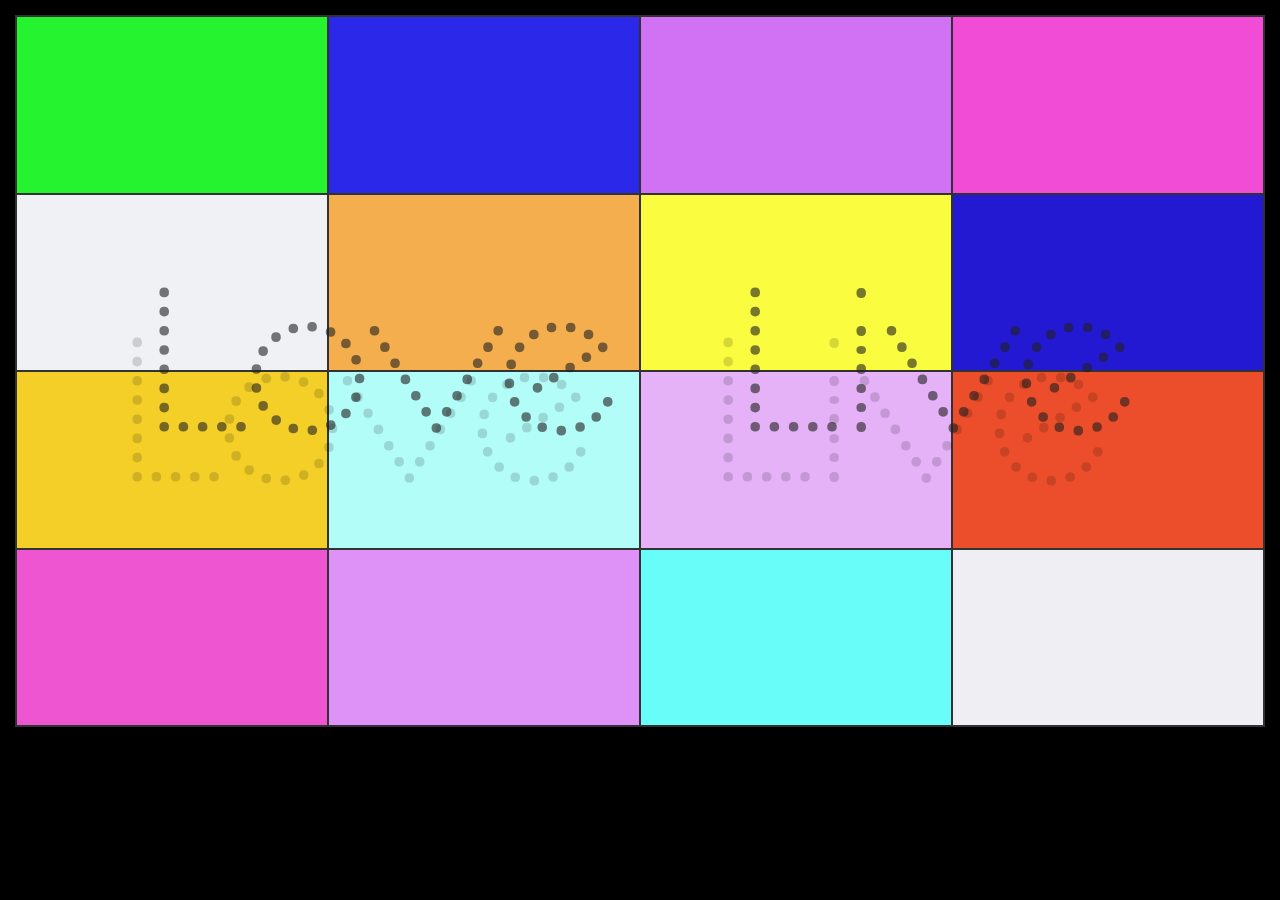
==== main.html @ 3c4b6755 "First commit" ====
<!DOCTYPE html>
<html>
  <head>
    <title>Stage Backdrop in the style of Love Live Mogyutto "love" de Sekkin Chuu!</title>
    <link rel='stylesheet' type='text/css' href='./style.css'>
  </head>
  <body>
    <div class='main'>
      <div class='my-row'>
        <div class='panel-wrapper p1'><div></div></div>
        <div class='panel-wrapper p2'><div></div></div>
        <div class='panel-wrapper p3'><div></div></div>
        <div class='panel-wrapper p4'><div></div></div>
      </div>
      <div class='my-row'>
        <div class='panel-wrapper p5'><div></div></div>
        <div class='panel-wrapper p6'><div></div></div>
        <div class='panel-wrapper p7'><div></div></div>
        <div class='panel-wrapper p8'><div></div></div>
      </div>
      <div class='my-row'>
        <div class='panel-wrapper p9'><div></div></div>
        <div class='panel-wrapper p10'><div></div></div>
        <div class='panel-wrapper p11'><div></div></div>
        <div class='panel-wrapper p12'><div></div></div>
      </div>
      <div class='my-row'>
        <div class='panel-wrapper p13'><div></div></div>
        <div class='panel-wrapper p14'><div></div></div>
        <div class='panel-wrapper p15'><div></div></div>
        <div class='panel-wrapper p16'><div></div></div>
      </div>
      <p class='dotted-font'>Love Live</p>
    </div>
  </body>
</html>
---- style.css ----
/*===================================*/
/* apply a natural box layout model to all elements, but allowing components to change */
html {
    box-sizing: border-box;
}
*, *:before, *:after {
      box-sizing: inherit;
}
/*===================================*/
body {
  background: #000000;
  margin: 15px 15px;
}
.main {
  border-left: 2px solid #323232;
  border-top: 2px solid #323232;
  /* the border properties above form the top
   * and left side of the full grid */
  display: table;
  min-height: 400px; /* Maybe change this? */
  min-width: 711px; /* 711:400 is 16:9 aspect ratio */
  min-height: 200px; /* Maybe change this? */
  min-width: 355px; /* 711:400 is 16:9 aspect ratio */
  position: relative;
  width: 100%;
}
.main > p {
  color: rgba(32,32,32,0.60);
  font-size: 100px;
  font-size: 15vw;
  margin: 0px 0px;
  padding: 0px 0px;
  position: absolute;
  text-align: center;
  text-shadow: -3vh 5.5vh rgba(0, 0, 0, 0.15);
  top: 37%;
  width: 100%;
  z-index: 2;
}
.my-row {
  display: table-row;
}
div.panel-wrapper {
  border-bottom: 2px solid #323232;
  border-right: 2px solid #323232;
  /* the border properties above form
   * the right and bottom of each panel */
  border-collapse: collapse;
  display: table-cell;
  padding-bottom: 14.07%;
  position: relative;
  width: 25%;
}
div.panel-wrapper > div {
  position: absolute;
  top: 0; bottom: 0; left: 0; right: 0;
  text-align: center;
}
.p1 {
  background: #25F32F;
}
.p2 {
  background: #2C28E9;
}
.p3 {
  background: #D171F3;
}
.p4 {
  background: #F04CD6;
}
.p5 {
  background: #F0F1F4;
}
.p6 {
  background: #F4AE4E;
}
.p7 {
  background: #FAFD3F;
}
.p8 {
  background: #2319D3;
}
.p9 {
  background: #F4CF28;
}
.p10 {
  background: #B3FDF9;
}
.p11 {
  background: #E5B2F8;
}
.p12 {
  background: #EC4E2B;
}
.p13 {
  background: #EE55D0;
}
.p14{
  background: #DE92F7;
}
.p15 {
  background: #69FDF9;
}
.p16 {
  background: #EFEEF3;
}

@font-face {
  font-family: 'Dotline'; /* http://www.fontspace.com/honey-and-death/dotline */
  src: url('DOTLRG__.TTF')  format('truetype')
}
.dotted-font {
  font-family: 'Dotline', Fallback, sans-serif;
  font-size: xx-large;
}
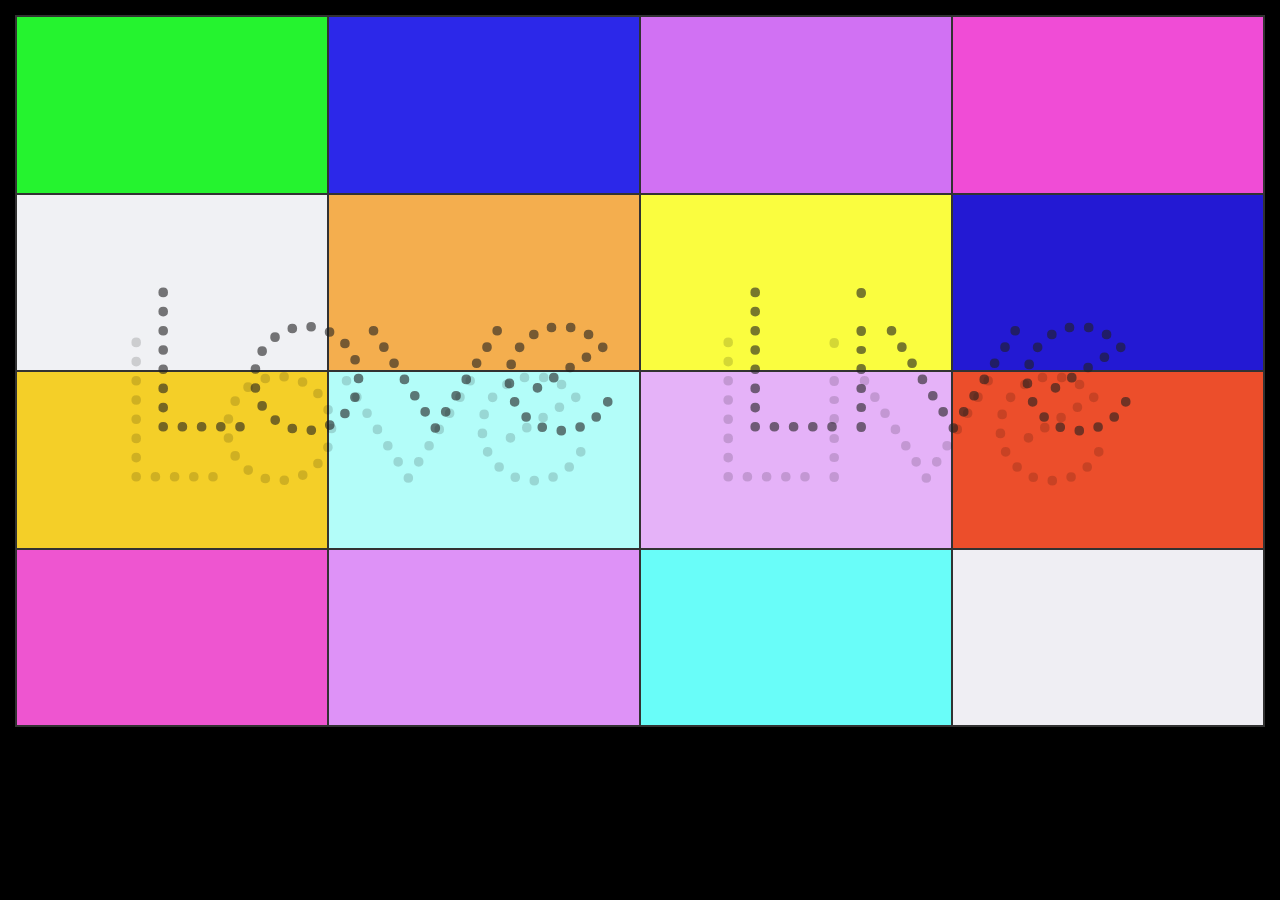
==== commit d78ab60b: "Add google analytics." ====
--- a/main.html
+++ b/main.html
@@ -5,6 +5,8 @@
     <link rel='stylesheet' type='text/css' href='./style.css'>
   </head>
   <body>
+    <div class='over'>
+    </div>
     <div class='main'>
       <div class='my-row'>
         <div class='panel-wrapper p1'><div></div></div>
@@ -30,7 +32,17 @@
         <div class='panel-wrapper p15'><div></div></div>
         <div class='panel-wrapper p16'><div></div></div>
       </div>
-      <p class='dotted-font'>Love Live</p>
+      <p class='dotted-font'><a href="https://en.wikipedia.org/wiki/Love_Live!" title="Link that goes to the Wikipedia entry for Love Live">Love Live</a></p>
     </div>
+    <script>
+      (function(i,s,o,g,r,a,m){i['GoogleAnalyticsObject']=r;i[r]=i[r]||function(){
+      (i[r].q=i[r].q||[]).push(arguments)},i[r].l=1*new Date();a=s.createElement(o),
+      m=s.getElementsByTagName(o)[0];a.async=1;a.src=g;m.parentNode.insertBefore(a,m)
+      })(window,document,'script','//www.google-analytics.com/analytics.js','ga');
+
+      ga('create', 'UA-67497554-1', 'auto');
+      ga('send', 'pageview');
+
+    </script>
   </body>
 </html>
--- a/style.css
+++ b/style.css
@@ -107,9 +107,70 @@
 
 @font-face {
   font-family: 'Dotline'; /* http://www.fontspace.com/honey-and-death/dotline */
-  src: url('DOTLRG__.TTF')  format('truetype')
+  /* src: url('DOTLRG__.TTF')  format('truetype') */
+  src: url('DOTLRG__copy.woff') format('woff'); /* Had to convert to woff, because the true type had an embeddability permission that I wasn't able to change. This only affected Internet Explorer.' */
 }
 .dotted-font {
   font-family: 'Dotline', Fallback, sans-serif;
   font-size: xx-large;
 }
+
+.over {
+  z-index: 101;
+  position: absolute;
+  top: 0px;
+  height: 100%;
+  width: 100%;
+  background-color: transparent;
+  pointer-events: none;
+  -webkit-animation-name: lightUp;
+  animation-name: lightUp;
+  -webkit-animation-iteration-count: 1;
+  animation-iteration-count: 1;
+  -webkit-animation-timing-function: ease-in;
+  animation-timing-function: ease-in;
+  -webkit-animation-duration: 1.5s;
+  animation-duration: 1.5s;
+}
+
+@keyframes lightUp {
+  0% {
+    background: #000000;
+  }
+  30% {
+    background: #000000;
+  }
+  60% {
+    background: #FFFFFF;
+  }
+  100% {
+    background: transparent;
+  }
+}
+
+@-webkit-keyframes lightUp {
+  0% {
+    background: #000000;
+  }
+  30% {
+    background: #000000;
+  }
+  60% {
+    background: #FFFFFF;
+  }
+  100% {
+    background: transparent;
+  }
+}
+
+a {
+  font-style: inherit;
+  color: inherit;
+  background-color: transparent;
+  font-size: inherit;
+  text-decoration: none;
+  font-variant: inherit;
+  font-weight: inherit;
+  line-height: inherit;
+  font-family: inherit;
+}
